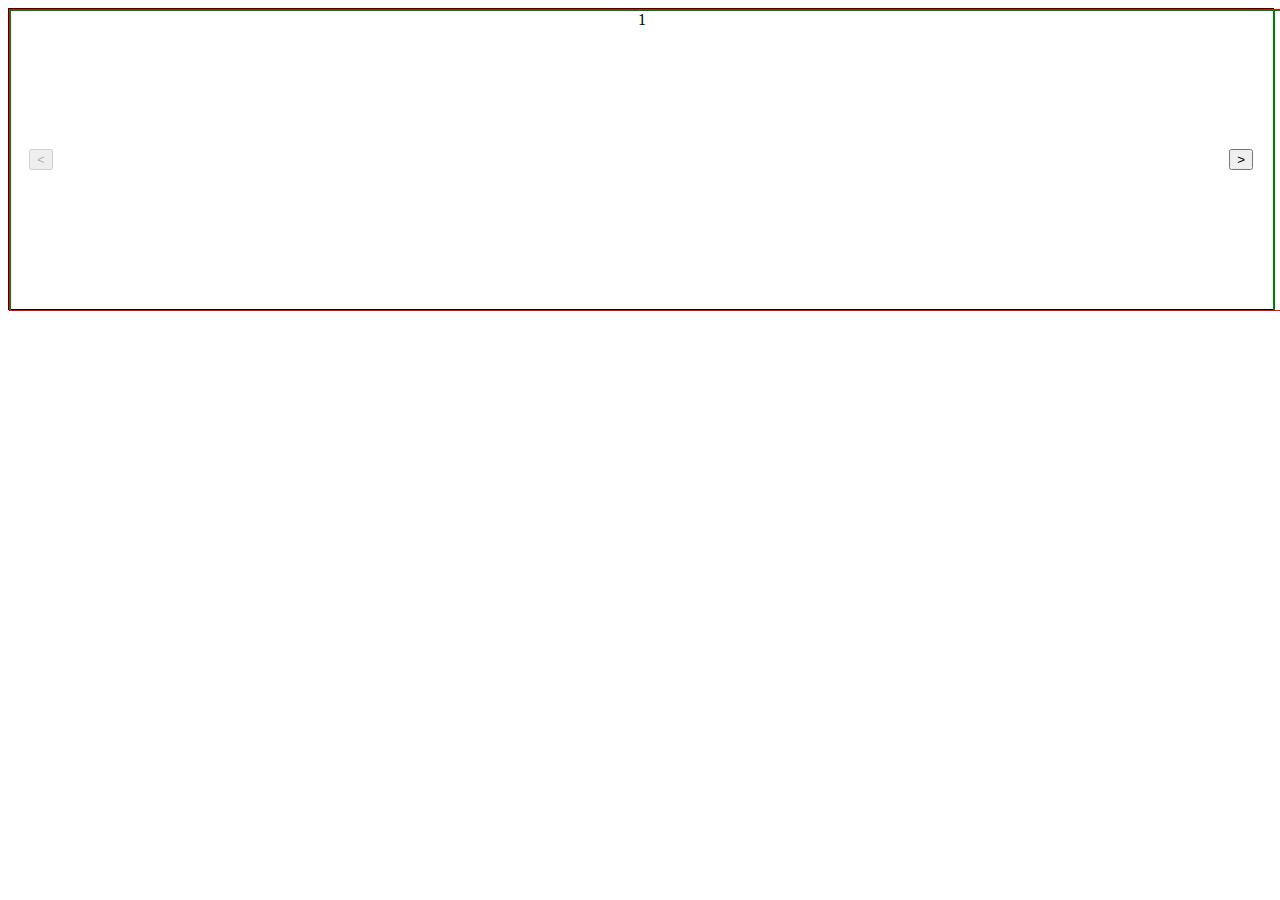
==== index.html @ 604689d0 "initial commit" ====
<!DOCTYPE html>
<html lang="en">
<head>
    <meta charset="UTF-8">
    <meta http-equiv="X-UA-Compatible" content="IE=edge">
    <meta name="viewport" content="width=device-width, initial-scale=1.0">
    <title>GYM</title>
    <link rel="stylesheet" href="styles.css">
    <script src="scroller.js" defer></script>
    <script src="logic.js" defer></script>
</head>
<body>
    <div id="pictures-box">
        <div id="pictures"></div>
        <button id="to-right" class="scroll-botton" onclick="scroller.move('right')" >&lt;</button>
        <button id="to-left" class="scroll-botton" onclick="scroller.move('left')" >&gt;</button>
    </div>
</body>
</html>
---- styles.css ----
#pictures-box {
    position: relative;
    width: 100%;
    height: 300px;
    border: 1px solid black;
}

#pictures {
    left: 0;
    right: 0;
    display: flex;
    position: absolute;
    width: 500%;
    height: inherit;
    border: 1px solid red;
    overflow: hidden;
    transition: right 1s ease-in-out, left 1s ease-in-out;
}

.picture {
    display: inline-block;
    width: 20%;
    height: inherit;
    border: 1px solid green;
    text-align: center;
}

.scroll-botton {
    position: absolute;
    top: 140px;
}

#to-right {
    left: 20px;
}

#to-left{
    right: 20px;
}
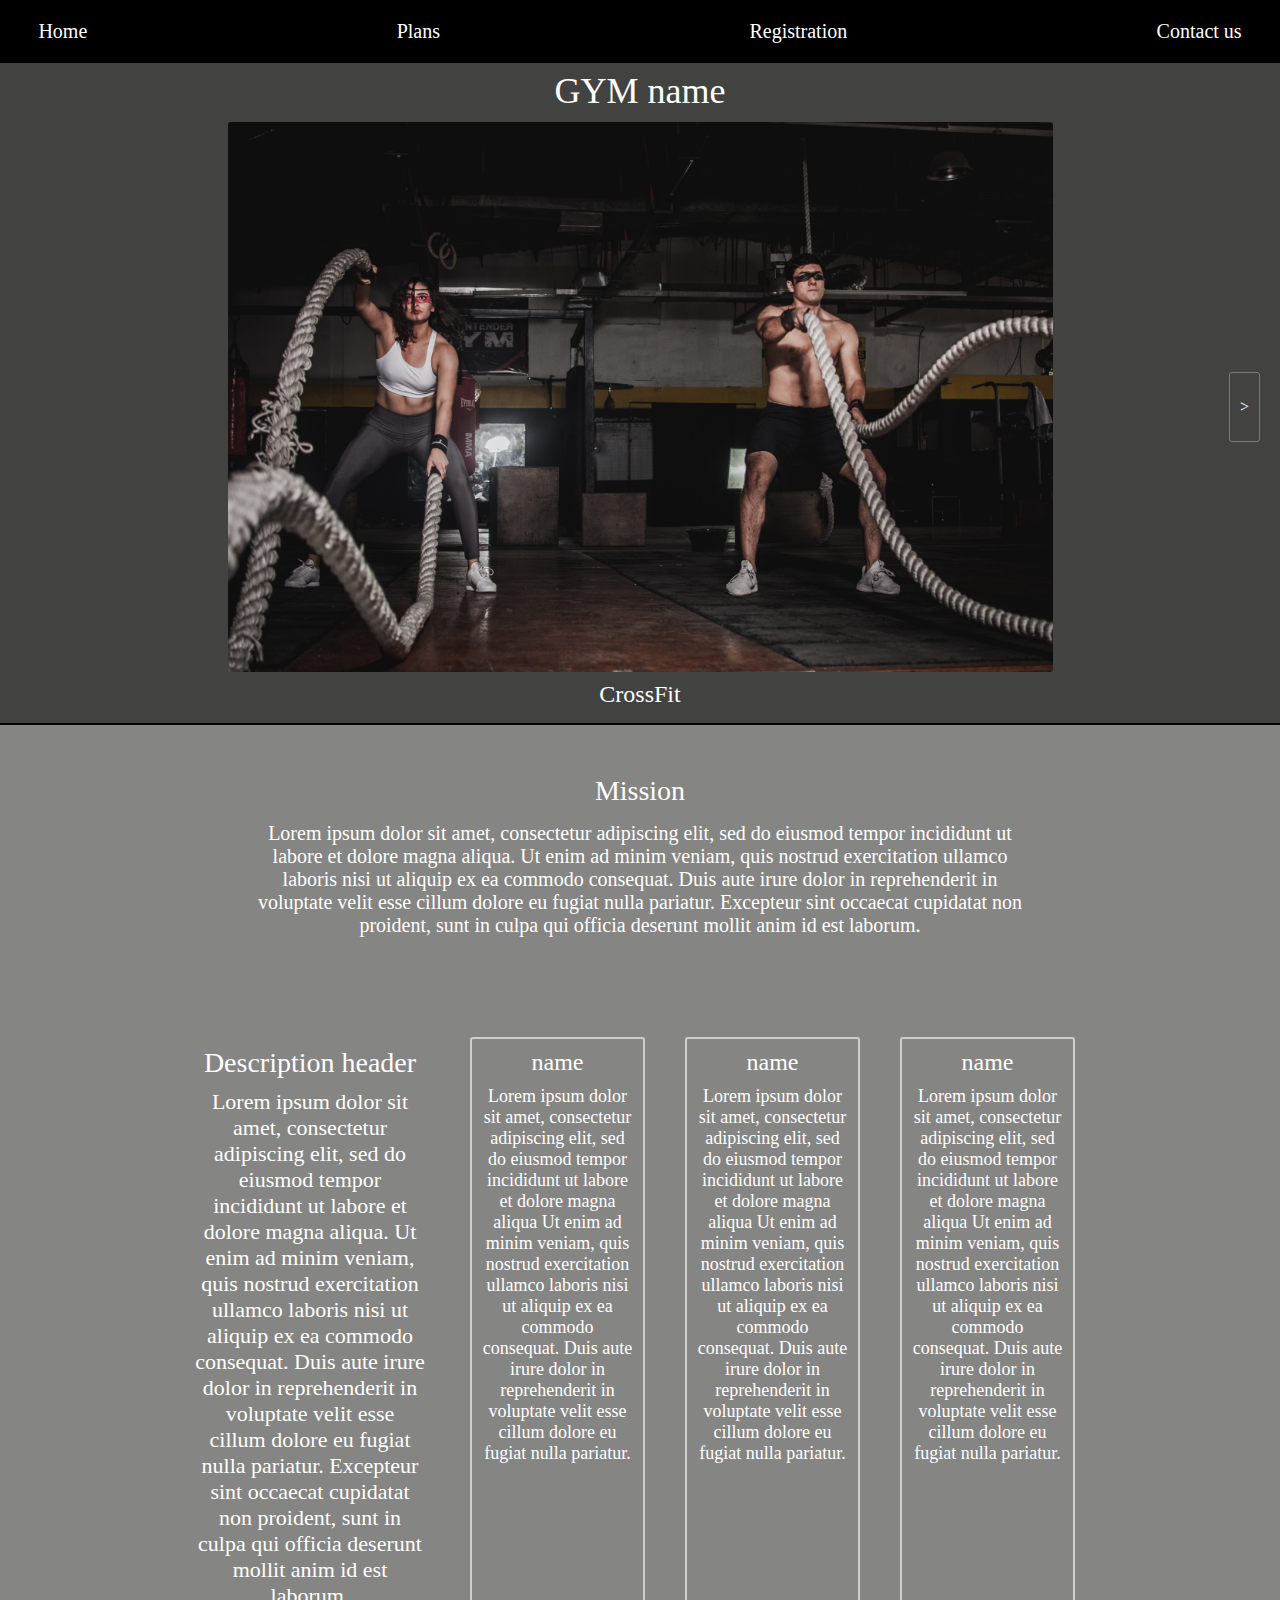
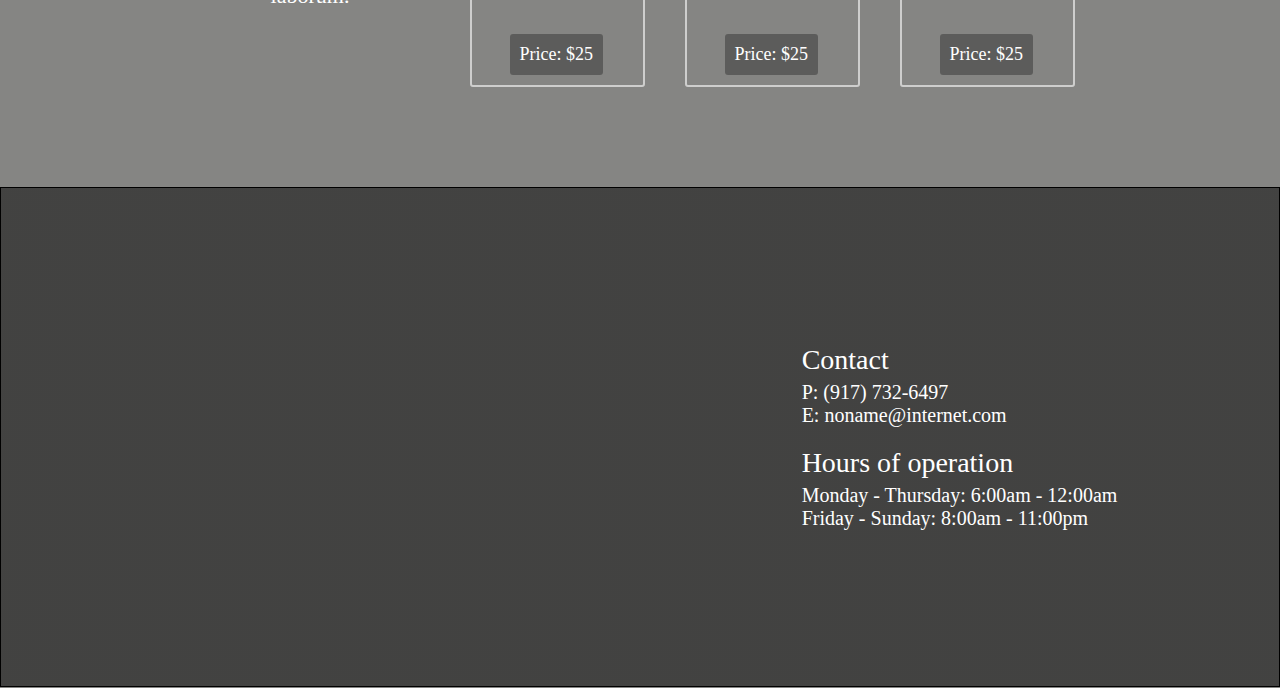
==== commit 8b03d6be: "landing page added" ====
--- a/index.html
+++ b/index.html
@@ -1,19 +1,68 @@
 <!DOCTYPE html>
 <html lang="en">
+
 <head>
     <meta charset="UTF-8">
     <meta http-equiv="X-UA-Compatible" content="IE=edge">
     <meta name="viewport" content="width=device-width, initial-scale=1.0">
     <title>GYM</title>
+    <link rel="stylesheet" href="reset.css">
     <link rel="stylesheet" href="styles.css">
+    <link rel="stylesheet" href="footer.css">
+    <link rel="stylesheet" href="header_styles.css">
+    <link rel="stylesheet" href="main.css">
+    <link rel="stylesheet" href="scroller.css">
     <script src="scroller.js" defer></script>
     <script src="logic.js" defer></script>
 </head>
+
 <body>
-    <div id="pictures-box">
-        <div id="pictures"></div>
-        <button id="to-right" class="scroll-botton" onclick="scroller.move('right')" >&lt;</button>
-        <button id="to-left" class="scroll-botton" onclick="scroller.move('left')" >&gt;</button>
-    </div>
+    <header>
+        <nav class="header-container">
+            <input class="menu-btn" type="checkbox" id="menu-btn" />
+            <label class="menu-icon" for="menu-btn"><span class="navicon"></span></label>
+            <ul class="ul">
+                <li><a href="index.html">Home</a></li>
+                <li><a href="#mission">Plans</a></li>
+                <li><a href="">Registration</a></li>
+                <li><a href="#contact">Contact us</a></li>
+            </ul>
+        </nav>
+        <h1>GYM name</h1>
+        <div id="pictures-box">
+            <div id="pictures"></div>
+            <button id="to-right" class="scroll-botton" onclick="scroller.move('right')">&lt;</button>
+            <button id="to-left" class="scroll-botton" onclick="scroller.move('left')">&gt;</button>
+        </div>
+    </header>
+    <section id="mission"></section>
+    <section id="plans">
+        <div id="desc">
+        </div>
+        <div id="plans-list"></div>
+    </section>
+    <footer id="contact">
+        <div id="map">
+            <iframe src="https://www.google.com/maps/embed?pb=!1m18!1m12!1m3!1d3030.3506809106757!2d-73.9566773838727!3d40.57801415373715!2m3!1f0!2f0!3f0!3m2!1i1024!2i768!4f13.1!3m3!1m2!1s0x89c24469580fae67%3A0x33e8c849e2614039!2s150%20Corbin%20Pl%2C%20Brooklyn%2C%20NY%2011235!5e0!3m2!1sen!2sus!4v1669511995152!5m2!1sen!2sus" 
+             style="border:0;" allowfullscreen="" loading="lazy" referrerpolicy="no-referrer-when-downgrade"></iframe>
+        </div>
+        <div class="info-box">
+            <div class="info-unit">
+                <h5>Contact</h5>
+                <ul>
+                    <li><a href="tel:+188">P: (917) 732-6497</a></li>
+                    <li><a href="mailto:noname@internet.com">E: noname@internet.com</a></li>
+                </ul>
+            </div>
+            <div class="info-unit">
+                <h5>Hours of operation</h5>
+                <ul>
+                    <li>Monday - Thursday: 6:00am - 12:00am</li>
+                    <li>Friday - Sunday: 8:00am - 11:00pm</li>
+                </ul>
+            </div>
+        </div>
+    </footer>
 </body>
+
 </html>--- a/styles.css
+++ b/styles.css
@@ -1,39 +1,4 @@
-#pictures-box {
-    position: relative;
-    width: 100%;
-    height: 300px;
-    border: 1px solid black;
-}
-
-#pictures {
-    left: 0;
-    right: 0;
-    display: flex;
-    position: absolute;
-    width: 500%;
-    height: inherit;
-    border: 1px solid red;
-    overflow: hidden;
-    transition: right 1s ease-in-out, left 1s ease-in-out;
-}
-
-.picture {
-    display: inline-block;
-    width: 20%;
-    height: inherit;
-    border: 1px solid green;
-    text-align: center;
-}
-
-.scroll-botton {
-    position: absolute;
-    top: 140px;
-}
-
-#to-right {
-    left: 20px;
-}
-
-#to-left{
-    right: 20px;
+html, body {
+    background-color: #858583;
+    color: white;
 }--- a/footer.css
+++ b/footer.css
@@ -0,0 +1,40 @@
+footer {
+    height: 500px;
+    border: 1px solid black;
+    display: flex;
+    background: linear-gradient( rgba(0, 0, 0, 0.5), rgba(0, 0, 0, 0.5) );
+}
+
+#map {
+    display: flex;
+    justify-self: center;
+    align-items: center;
+    height: inherit;
+    width: 50%;
+}
+
+#map > iframe {
+    margin: 0 auto;
+    width: 600px;
+    height: 450px;
+    border-radius: 3px;
+}
+
+.info-box {
+    padding: 25px 10px;
+    display: flex;
+    flex-direction: column;
+    justify-content: center;
+    margin: 0 auto;
+}
+
+.info-unit {
+    margin: 10px 0;
+    font-size: 20px;
+}
+
+.info-unit > h5 {
+    font-size: 28px;
+    margin-bottom: 5px;
+}
+
--- a/header_styles.css
+++ b/header_styles.css
@@ -0,0 +1,50 @@
+header {
+    background: linear-gradient( rgba(0, 0, 0, 0.5), rgba(0, 0, 0, 0.5) );
+    background-repeat: no-repeat;
+    background-position: center;
+    background-size: cover;
+    height: 725px;
+    text-align: center;
+    border-bottom: 2px solid black;
+    color: white;
+    padding-top: 60px;
+}
+
+.header-container {
+  padding: 20px 3%;
+  background-color: black;
+  overflow: hidden;
+  position: fixed;
+  top: 0;
+  width: 100%;
+  z-index: 3;
+}
+
+h1 {
+  font-size: 36px;
+  padding: 10px 0;
+}
+
+.header-container ul {
+    font-size: 20px;
+    display: flex;
+    justify-content: space-between;
+    width: 100%;
+}
+
+.header-container li {
+    float: left;
+  }
+
+  .header-container .ul {
+    clear: none;
+    float: right;
+    max-height: none;
+  }
+
+  .header-container .menu-icon {
+    display: none;
+  }
+
+
+ --- a/main.css
+++ b/main.css
@@ -0,0 +1,67 @@
+#mission {
+    width: 60%;
+    margin: 50px auto 0 auto;
+    font-size: 20px;
+    text-align: center;
+}
+
+#mission > h4 {
+    font-size: 28px;
+    margin-bottom: 15px;
+}
+
+#plans {
+    display: flex;
+    width: 80%;
+    margin: 100px auto;
+    justify-content: center;
+}
+
+#plans-list {
+    display: flex;
+}
+
+#desc {
+    padding: 10px;
+    width: 250px;
+    margin-right: 15px;
+    font-size: 22px;
+    text-align: center;
+}
+
+.plan {
+    position: relative;
+    padding: 10px;
+    margin: 0 20px;
+    border: 2px solid rgba(255, 255, 255, 0.6);
+    border-radius: 3px;
+    width: 175px;
+    height: 650px;
+    font-size: 18px;
+    text-align: center;
+}
+
+#desc > h4 {
+    font-size: 28px;
+}
+
+.plan > h5 {
+    font-size: 24px;
+}
+
+.price {
+    position: absolute;
+    bottom: 10px;
+    right: 40px;
+    padding: 10px;
+    border-radius: 3px;
+    background-color: rgba(0, 0, 0, 0.3);
+}
+
+#desc > h4, .plan > h5  {
+    text-align: center;
+    margin-bottom: 10px;
+}
+
+
+
--- a/scroller.css
+++ b/scroller.css
@@ -0,0 +1,51 @@
+#pictures-box {
+    position: relative;
+    width: 100%;
+    height: 600px;
+    overflow: hidden;
+}
+
+#pictures {
+    left: 0;
+    right: 0;
+    display: flex;
+    position: absolute;
+    width: 500%;
+    height: inherit;
+    transition: right 1s ease-in-out, left 1s ease-in-out;
+}
+
+.picture {
+    display: inline-block;
+    width: 20%;
+    height: inherit;
+    text-align: center;
+}
+
+.picture > img {
+    width: 825px;
+    height: 550px;
+    border-radius: 3px;
+}
+
+.picture > h3 {
+    padding: 5px 0;
+    font-size: 24px;
+}
+
+.scroll-botton {
+    position: absolute;
+    top: 250px;
+    cursor: pointer;
+    padding: 25px 10px;
+    border: 1px solid rgba(255, 255, 255, 0.3);
+    border-radius: 3px;
+}
+
+#to-right {
+    left: 20px;
+}
+
+#to-left{
+    right: 20px;
+}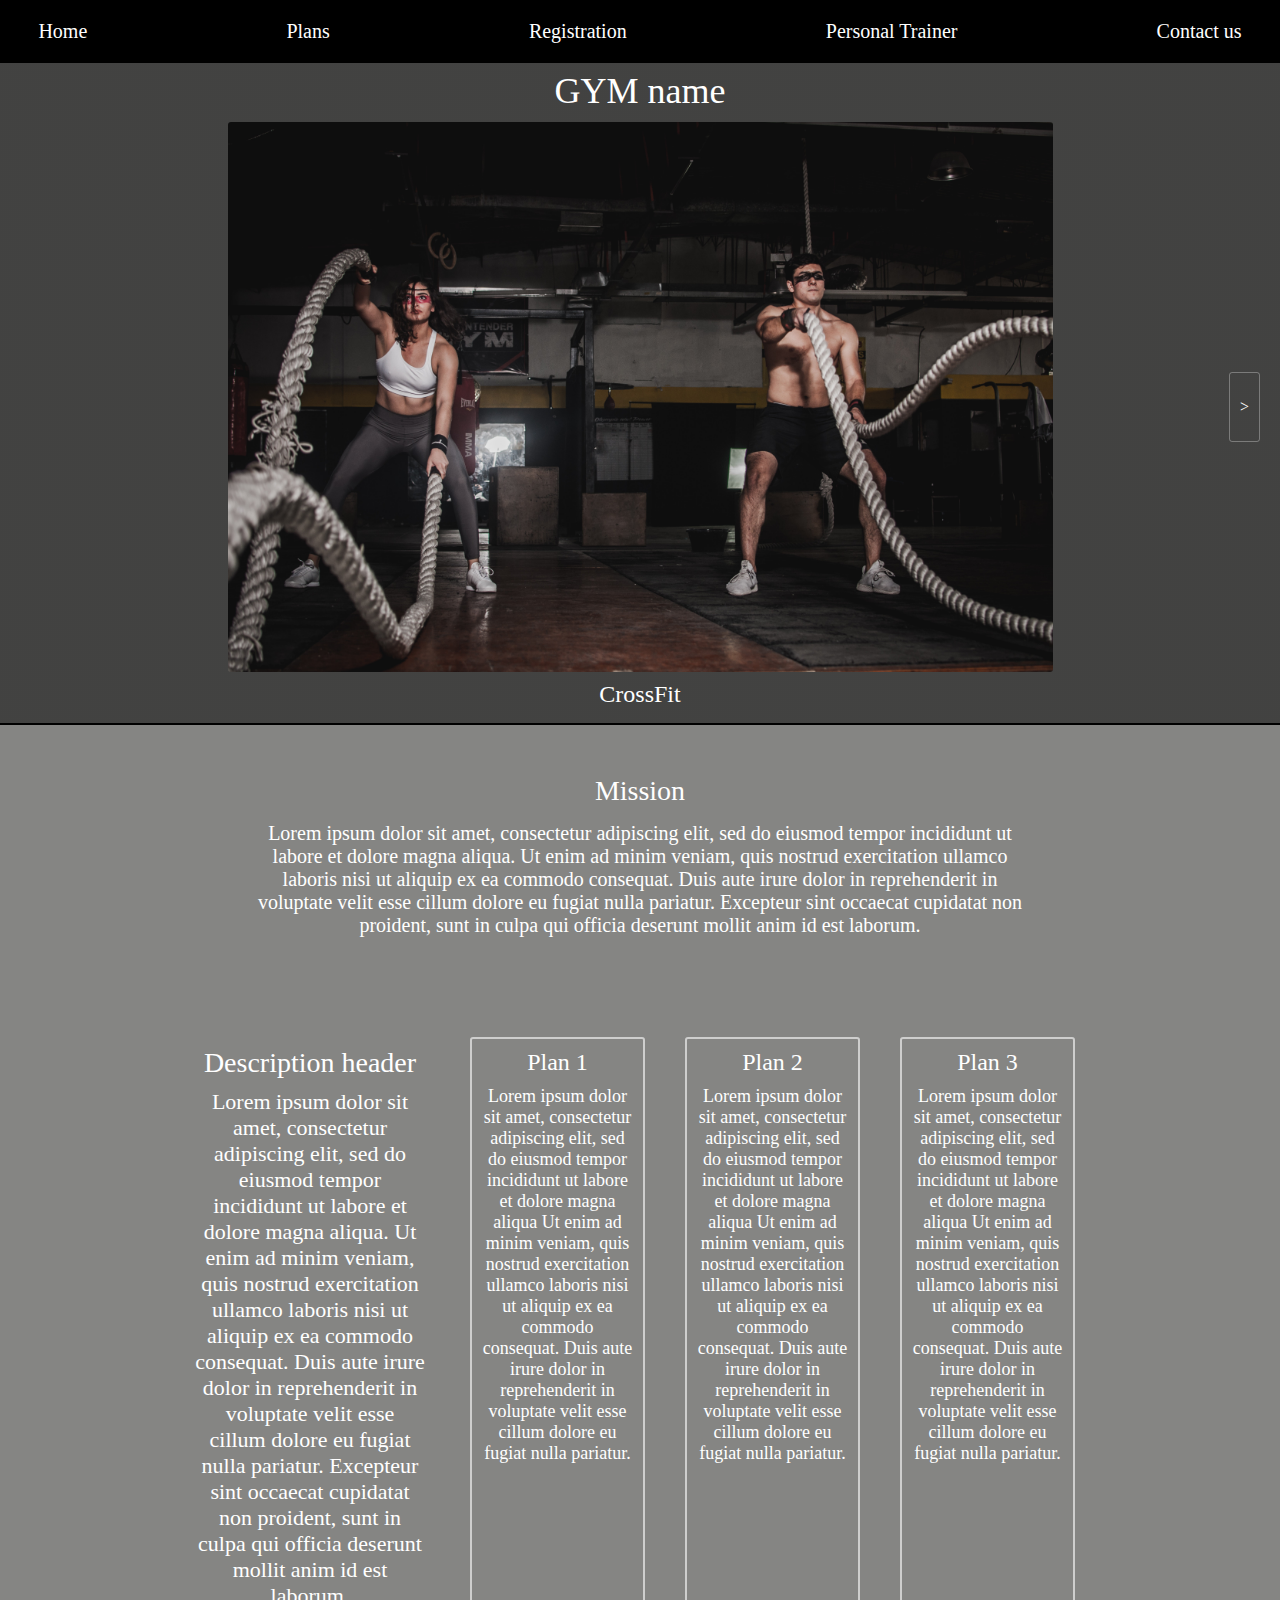
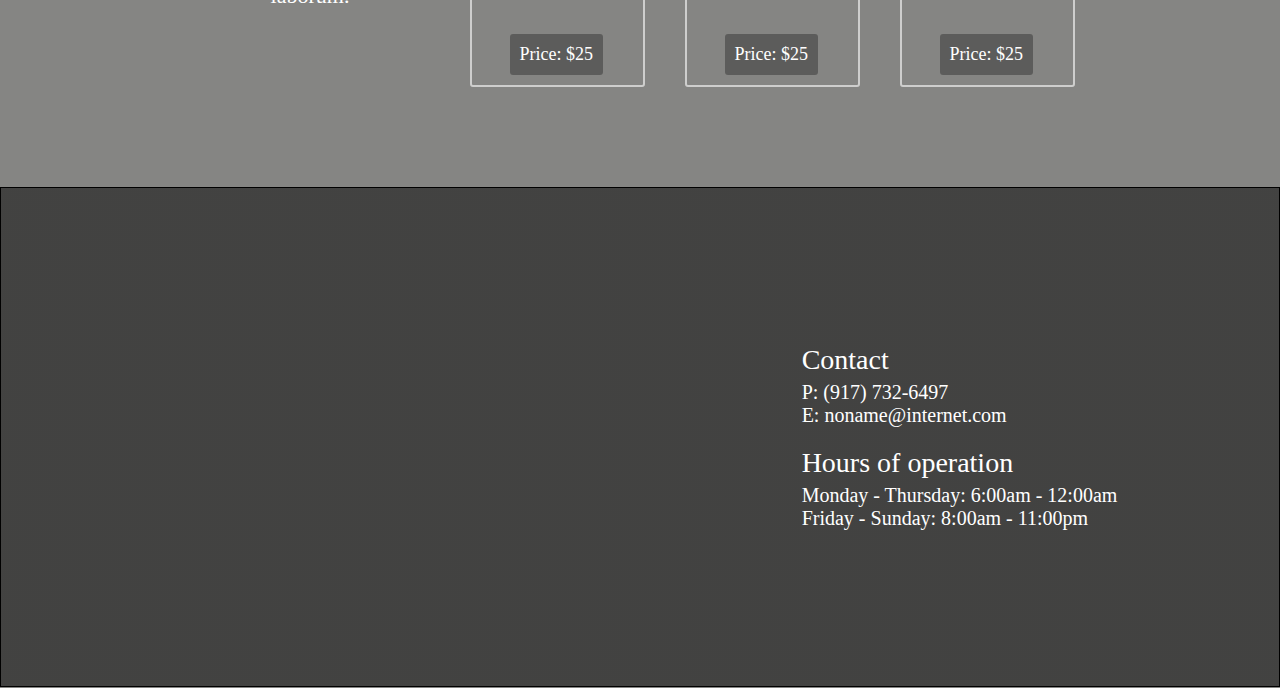
==== commit 4a60b116: "add regestration page, favicon" ====
--- a/index.html
+++ b/index.html
@@ -6,6 +6,7 @@
     <meta http-equiv="X-UA-Compatible" content="IE=edge">
     <meta name="viewport" content="width=device-width, initial-scale=1.0">
     <title>GYM</title>
+    <link rel="icon" type="image/x-icon" href="pictures/fav.webp">
     <link rel="stylesheet" href="reset.css">
     <link rel="stylesheet" href="styles.css">
     <link rel="stylesheet" href="footer.css">
@@ -13,18 +14,19 @@
     <link rel="stylesheet" href="main.css">
     <link rel="stylesheet" href="scroller.css">
     <script src="scroller.js" defer></script>
-    <script src="logic.js" defer></script>
+    <script src="logic1.js" defer></script>
 </head>
 
 <body>
     <header>
         <nav class="header-container">
-            <input class="menu-btn" type="checkbox" id="menu-btn" />
+            <input class="menu-btn" type="checkbox" id="menu-btn">
             <label class="menu-icon" for="menu-btn"><span class="navicon"></span></label>
             <ul class="ul">
                 <li><a href="index.html">Home</a></li>
                 <li><a href="#mission">Plans</a></li>
-                <li><a href="">Registration</a></li>
+                <li><a href="registration.html">Registration</a></li>
+                <li><a href="trainers.html">Personal Trainer</a></li>
                 <li><a href="#contact">Contact us</a></li>
             </ul>
         </nav>
@@ -35,8 +37,11 @@
             <button id="to-left" class="scroll-botton" onclick="scroller.move('left')">&gt;</button>
         </div>
     </header>
-    <section id="mission"></section>
+    <section id="mission">
+        <h6>Header</h6>
+    </section>
     <section id="plans">
+        <h6>Header</h6>
         <div id="desc">
         </div>
         <div id="plans-list"></div>
@@ -64,5 +69,4 @@
         </div>
     </footer>
 </body>
-
 </html>--- a/main.css
+++ b/main.css
@@ -63,5 +63,8 @@
     margin-bottom: 10px;
 }
 
+section > h6 {
+    display: none;
+}
 
 
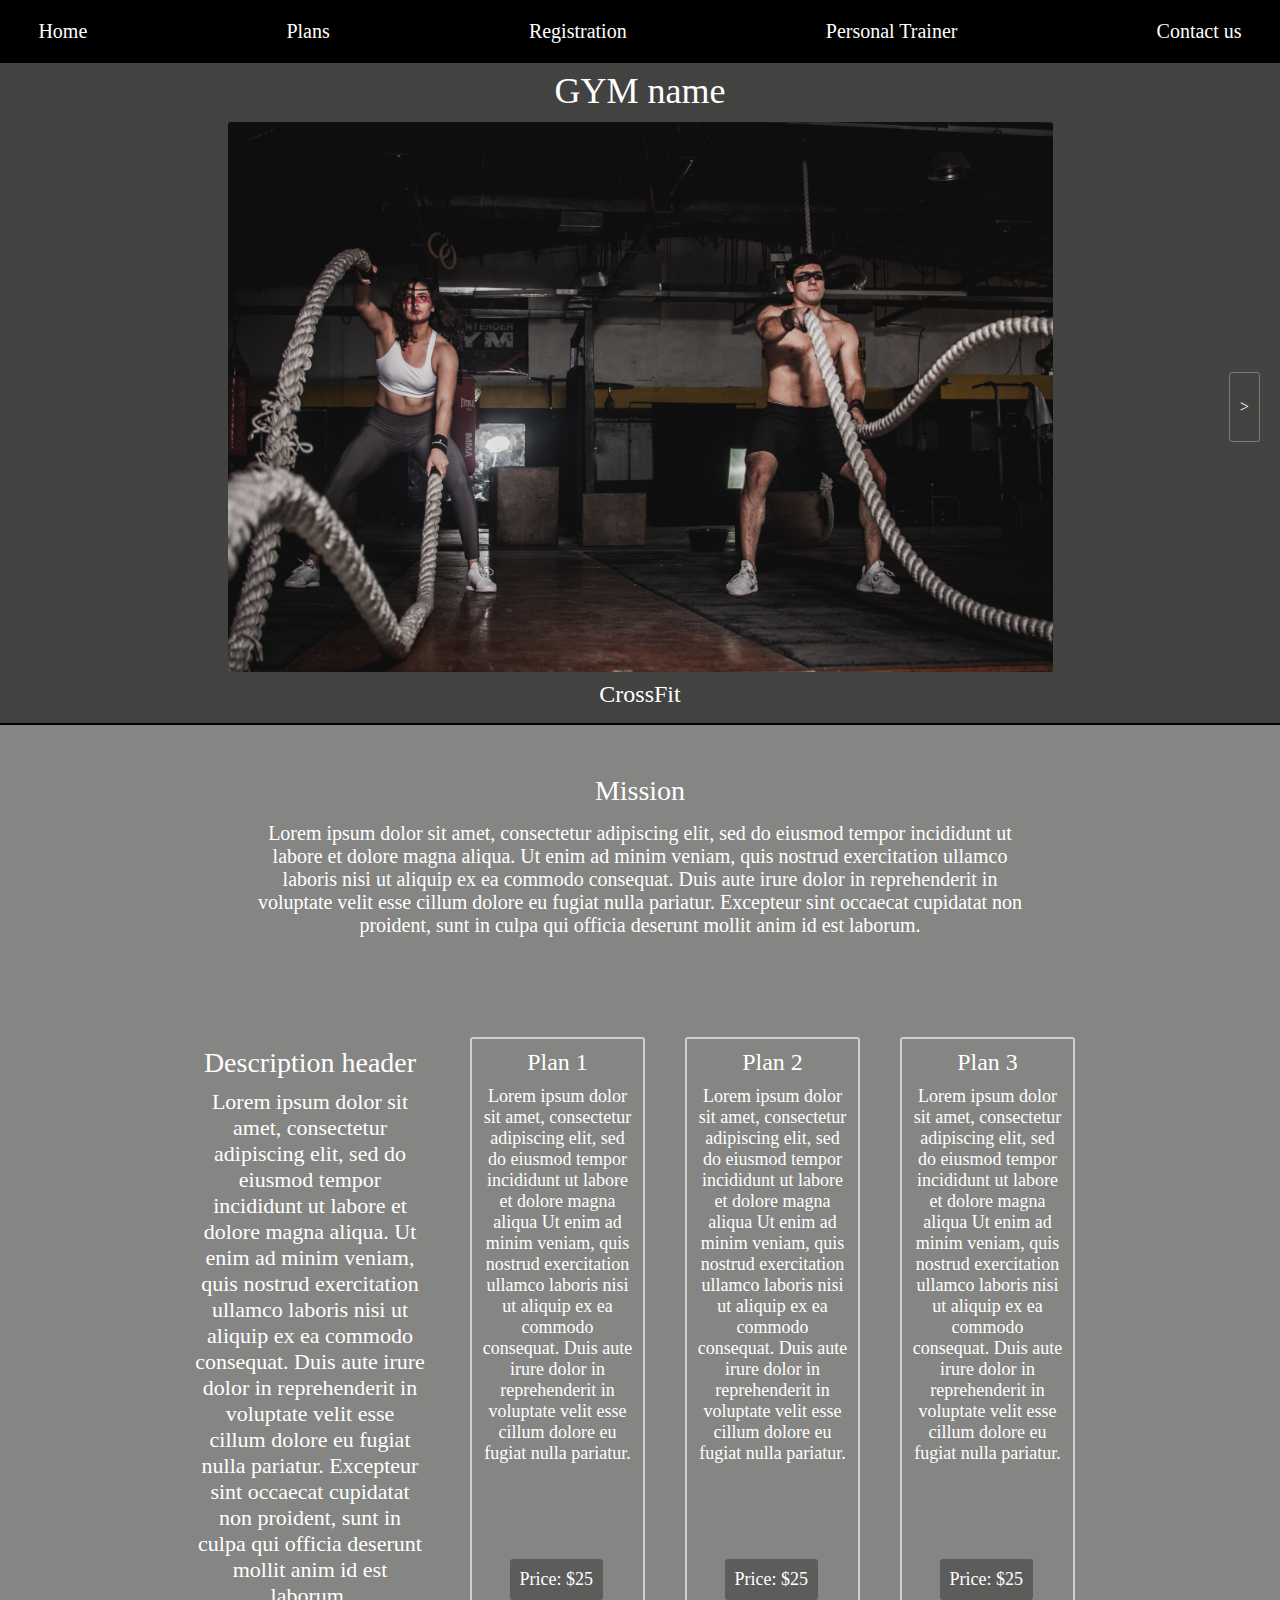
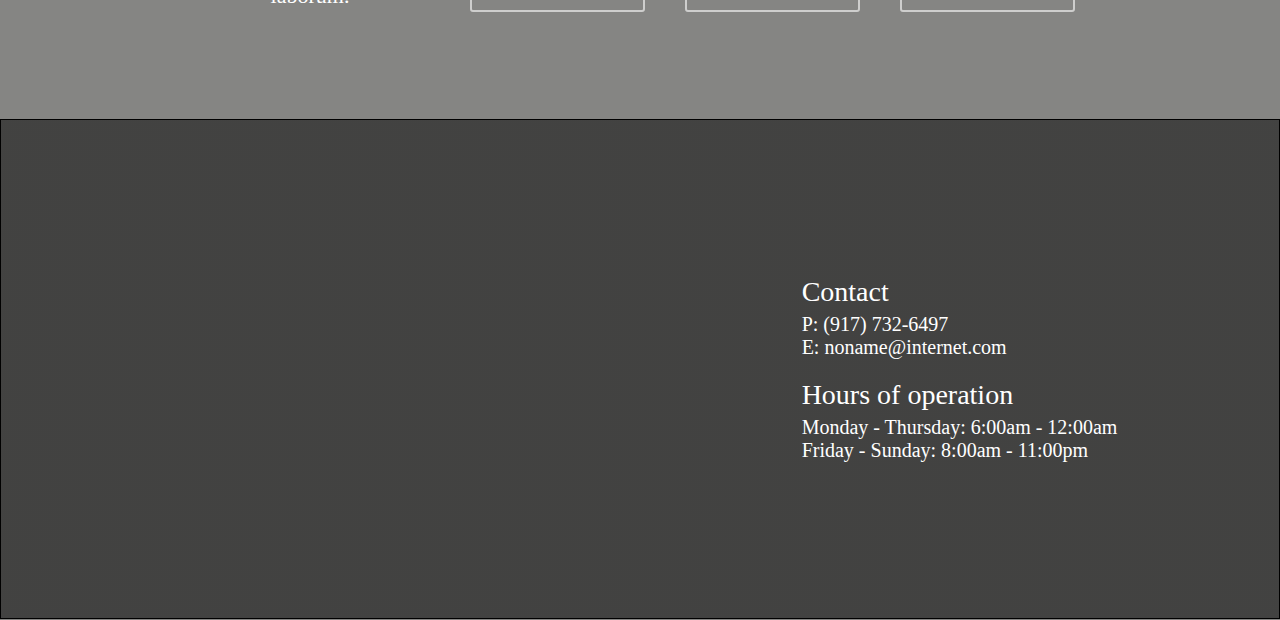
==== commit 988e38ad: "update trainers, add media, update form validation" ====
--- a/index.html
+++ b/index.html
@@ -52,6 +52,12 @@
              style="border:0;" allowfullscreen="" loading="lazy" referrerpolicy="no-referrer-when-downgrade"></iframe>
         </div>
         <div class="info-box">
+            <div class="info-unit" id="address">
+                <h5>Address</h5>
+                <address>
+                    <a href="http://maps.google.com/?q=150%20Corbin%20PL,%20Brooklyn,%20NY,%2011385" target="_blank">Address: 150 Corbin Pl, Brooklyn, NY, 11235</a>
+                </address>
+            </div>
             <div class="info-unit">
                 <h5>Contact</h5>
                 <ul>
--- a/footer.css
+++ b/footer.css
@@ -38,3 +38,30 @@
     margin-bottom: 5px;
 }
 
+#address {
+    display: none;
+}
+
+@media (max-width: 620px) {
+    #address {
+        display: block;
+    }
+    
+    #contact {
+        height: 400px;
+    }
+    
+    #map {
+        display: none;
+    }
+
+    .info-box {
+        padding: 25px;
+    }
+
+    .info-unit {
+        border: 1px solid #ccc;
+        padding: 10px;
+        border-radius: 3px;
+    }
+}
--- a/header_styles.css
+++ b/header_styles.css
@@ -46,5 +46,114 @@
     display: none;
   }
 
+  @media (max-width: 620px) { 
+    
+    header {
+        height: 650px;
+    }
+    
+    h1 {
+        font-size: 55px;
+        top: 250px;
+    }
+    
+    .header-container {
+        padding: 0;
+        position: fixed;
+        width: 100%;
+        z-index: 3;
+        background-color:black ;
+      }
+      
+      .header-container ul {
+        background-color: black;
+        font-size: 18px;
+        margin: 0;
+        padding: 0;
+        overflow: hidden;
+        flex-direction: column;
+      }
+
+      .header-container input, .header-container label {
+        background-color: black;
+      }
+
+      .header-container li:first-child{
+        padding-top: 0;
+      }
+      
+      .header-container li a {
+        display: block;
+        padding: 10px;
+      }
+        
+      .header-container .ul {
+        clear: both;
+        max-height: 0;
+        transition: max-height .2s ease-out;
+      }
+    
+    .header-container .menu-icon {
+        cursor: pointer;
+        display: inline-block;
+        float: right;
+        padding: 20px;
+        position: relative;
+      }
+      
+      .header-container .menu-icon .navicon {
+        display: block;
+        height: 2px;
+        position: relative;
+        transition: background .2s ease-out;
+        width: 18px;
+        background-color: white;
+      }
+      
+      .header-container .menu-icon .navicon:before,
+      .header-container .menu-icon .navicon:after {
+        content: '';
+        display: block;
+        height: 100%;
+        position: absolute;
+        transition: all .2s ease-out;
+        width: 100%;
+        background-color: white;
+      }
+      
+      .header-container .menu-icon .navicon:before {
+        top: 5px;
+      }
+      
+      .header-container .menu-icon .navicon:after {
+        top: -5px;
+      }
+    
+      .header-container-container .menu-btn {
+        display: none;
+      }
+      
+      .header-container .menu-btn:checked ~ .ul {
+        max-height: 240px;
+      }
+      
+      .header-container .menu-btn:checked ~ .menu-icon .navicon {
+        background: transparent;
+      }
+      
+      .header-container .menu-btn:checked ~ .menu-icon .navicon:before {
+        transform: rotate(-45deg);
+      }
+      
+      .header-container .menu-btn:checked ~ .menu-icon .navicon:after {
+        transform: rotate(45deg);
+      }
+      
+      .header-container .menu-btn:checked ~ .menu-icon:not(.steps) .navicon:before,
+      .header-container .menu-btn:checked ~ .menu-icon:not(.steps) .navicon:after {
+        top: 0;
+      }
+  }
+
 
  --- a/main.css
+++ b/main.css
@@ -36,7 +36,7 @@
     border: 2px solid rgba(255, 255, 255, 0.6);
     border-radius: 3px;
     width: 175px;
-    height: 650px;
+    height: 575px;
     font-size: 18px;
     text-align: center;
 }
@@ -65,6 +65,36 @@
 
 section > h6 {
     display: none;
+} 
+
+
+@media (max-width: 620px) { 
+    #plans {
+        flex-direction: column;
+        margin: 40px auto 20px auto;
+    }
+
+    #desc, #plans-list{
+        width: 100%;
+        align-content: center;
+    }
+
+    #desc > p {
+        display: none;
+    }
+
+    #plans-list {
+        flex-direction: column;
+    }
+
+    .plan {
+        margin: 10px auto;
+        width: 300px;
+        height: 350px;
+    }
+
+    .price {
+        right: 100px;
+    }
 }
 
-
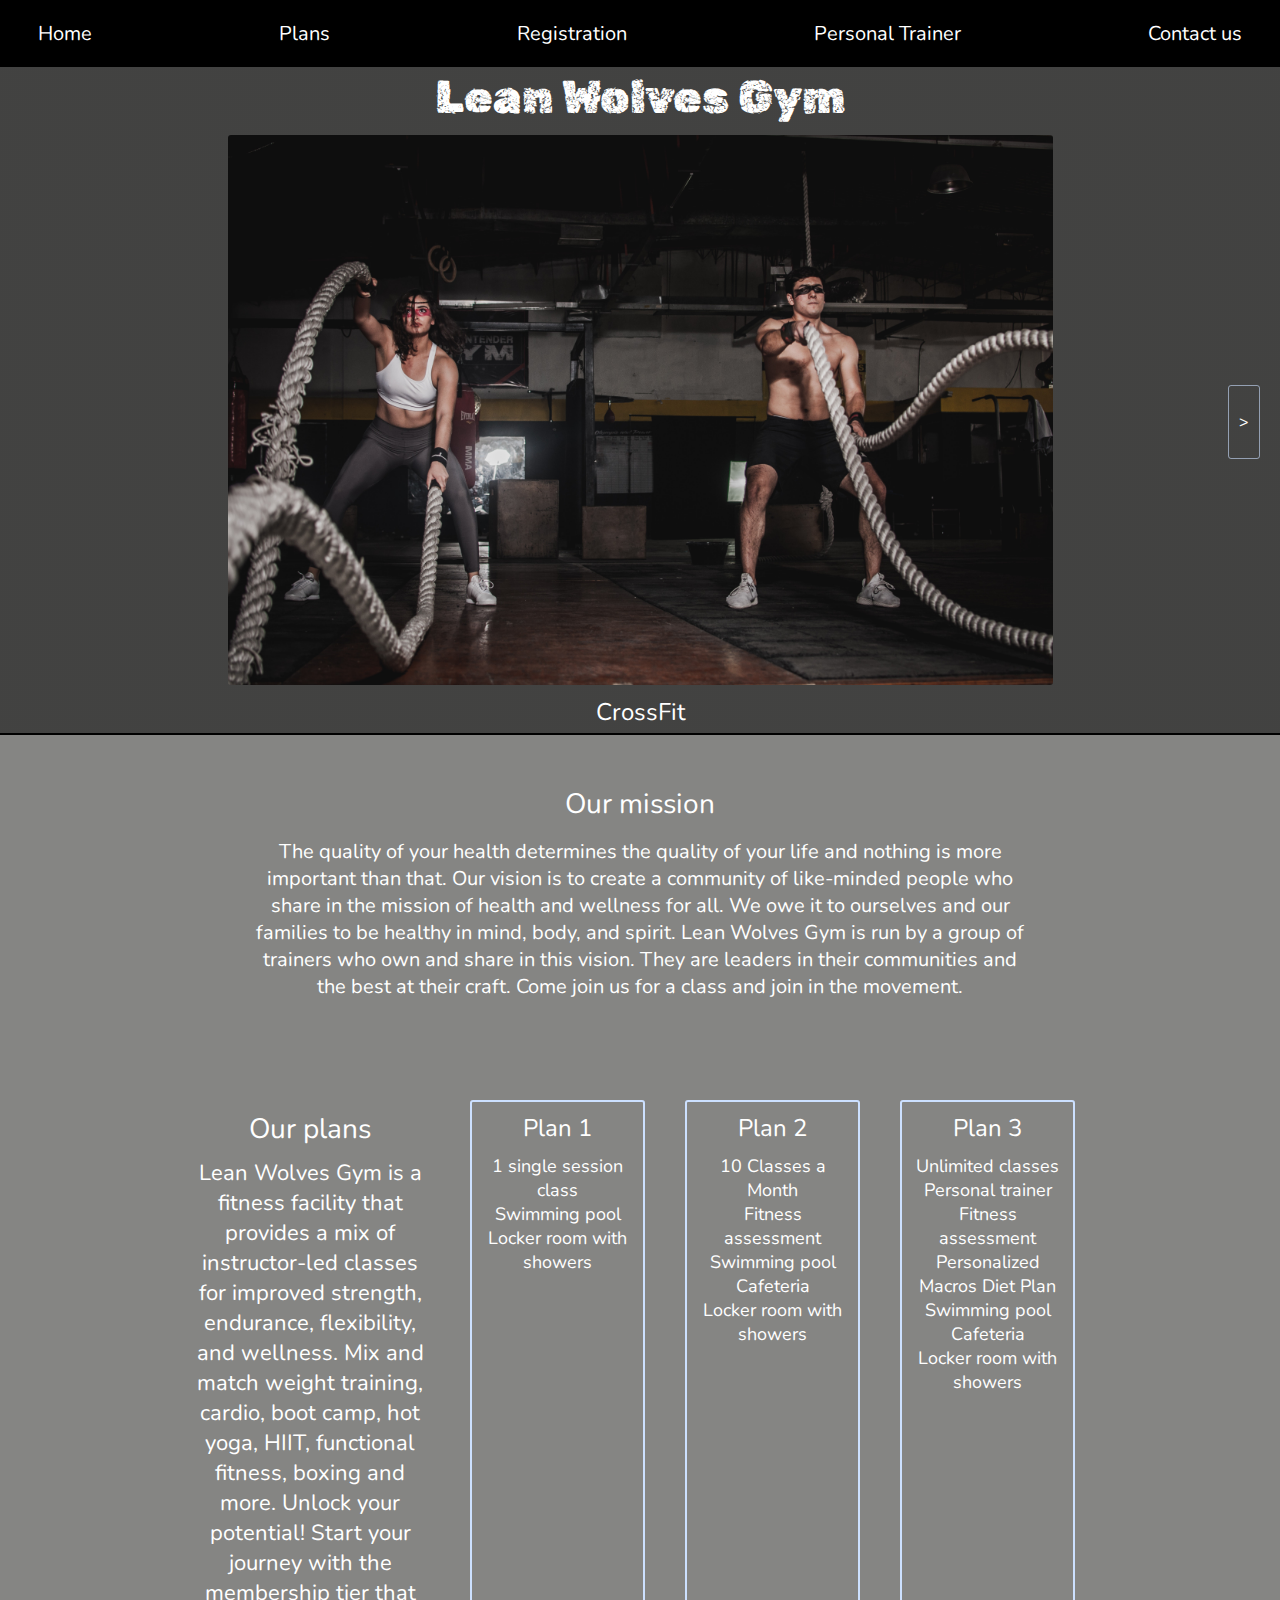
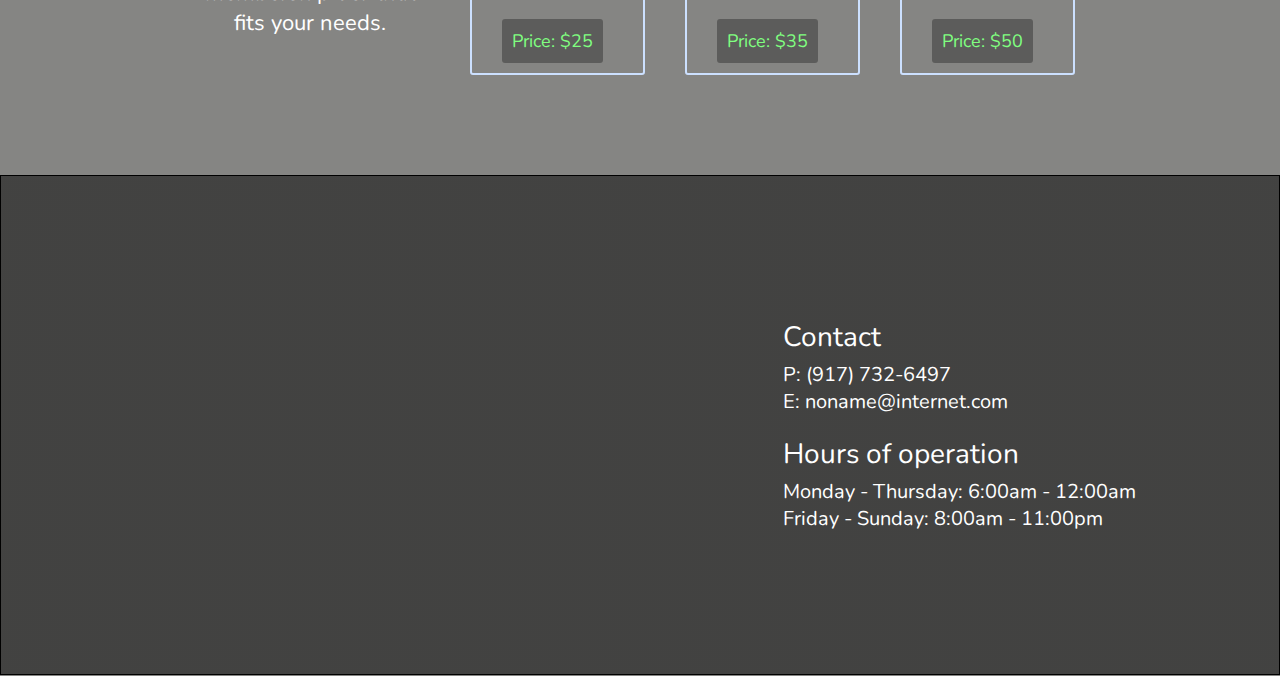
==== commit 350e51b9: "fix media, add text" ====
--- a/index.html
+++ b/index.html
@@ -13,6 +13,9 @@
     <link rel="stylesheet" href="header_styles.css">
     <link rel="stylesheet" href="main.css">
     <link rel="stylesheet" href="scroller.css">
+    <link rel="preconnect" href="https://fonts.googleapis.com">
+    <link rel="preconnect" href="https://fonts.gstatic.com" crossorigin>
+    <link href="https://fonts.googleapis.com/css2?family=Barlow+Condensed:wght@300;400;500&family=Bebas+Neue&family=Nunito:wght@300;400;500;600&family=Rubik+Distressed&display=swap" rel="stylesheet">
     <script src="scroller.js" defer></script>
     <script src="logic1.js" defer></script>
 </head>
@@ -30,7 +33,7 @@
                 <li><a href="#contact">Contact us</a></li>
             </ul>
         </nav>
-        <h1>GYM name</h1>
+        <h1>Lean Wolves Gym</h1>
         <div id="pictures-box">
             <div id="pictures"></div>
             <button id="to-right" class="scroll-botton" onclick="scroller.move('right')">&lt;</button>
--- a/footer.css
+++ b/footer.css
@@ -48,7 +48,7 @@
     }
     
     #contact {
-        height: 400px;
+        height: 500px;
     }
     
     #map {
--- a/header_styles.css
+++ b/header_styles.css
@@ -3,7 +3,7 @@
     background-repeat: no-repeat;
     background-position: center;
     background-size: cover;
-    height: 725px;
+    height: 735px;
     text-align: center;
     border-bottom: 2px solid black;
     color: white;
@@ -21,8 +21,10 @@
 }
 
 h1 {
-  font-size: 36px;
+  font-size: 46px;
   padding: 10px 0;
+  font-family: 'Rubik Distressed', cursive;
+
 }
 
 .header-container ul {
@@ -49,12 +51,14 @@
   @media (max-width: 620px) { 
     
     header {
-        height: 650px;
+        height: 450px;
+        position: relative;
     }
     
     h1 {
         font-size: 55px;
         top: 250px;
+        font-size: 30px;
     }
     
     .header-container {
--- a/main.css
+++ b/main.css
@@ -33,7 +33,8 @@
     position: relative;
     padding: 10px;
     margin: 0 20px;
-    border: 2px solid rgba(255, 255, 255, 0.6);
+    /* border: 2px solid rgba(255, 255, 255, 0.6); */
+    border: 2px solid #cce0ff;
     border-radius: 3px;
     width: 175px;
     height: 575px;
@@ -56,6 +57,7 @@
     padding: 10px;
     border-radius: 3px;
     background-color: rgba(0, 0, 0, 0.3);
+    color:  #80ff80;
 }
 
 #desc > h4, .plan > h5  {
--- a/scroller.css
+++ b/scroller.css
@@ -38,7 +38,8 @@
     top: 250px;
     cursor: pointer;
     padding: 25px 10px;
-    border: 1px solid rgba(255, 255, 255, 0.3);
+    /* border: 1px solid rgba(255, 255, 255, 0.3); */
+    border: 1px solid rgba(204, 224, 255, 0.6);
     border-radius: 3px;
 }
 
@@ -48,4 +49,17 @@
 
 #to-left{
     right: 20px;
+}
+
+@media (max-width: 620px) {
+    .picture > img {
+        width: 412px;
+        height: 275px;
+        border-radius: 3px;
+    }
+
+    .scroll-botton{
+        top: 115px;
+        border: 2px solid rgba(204, 224, 255, 0.6);
+    }
 }